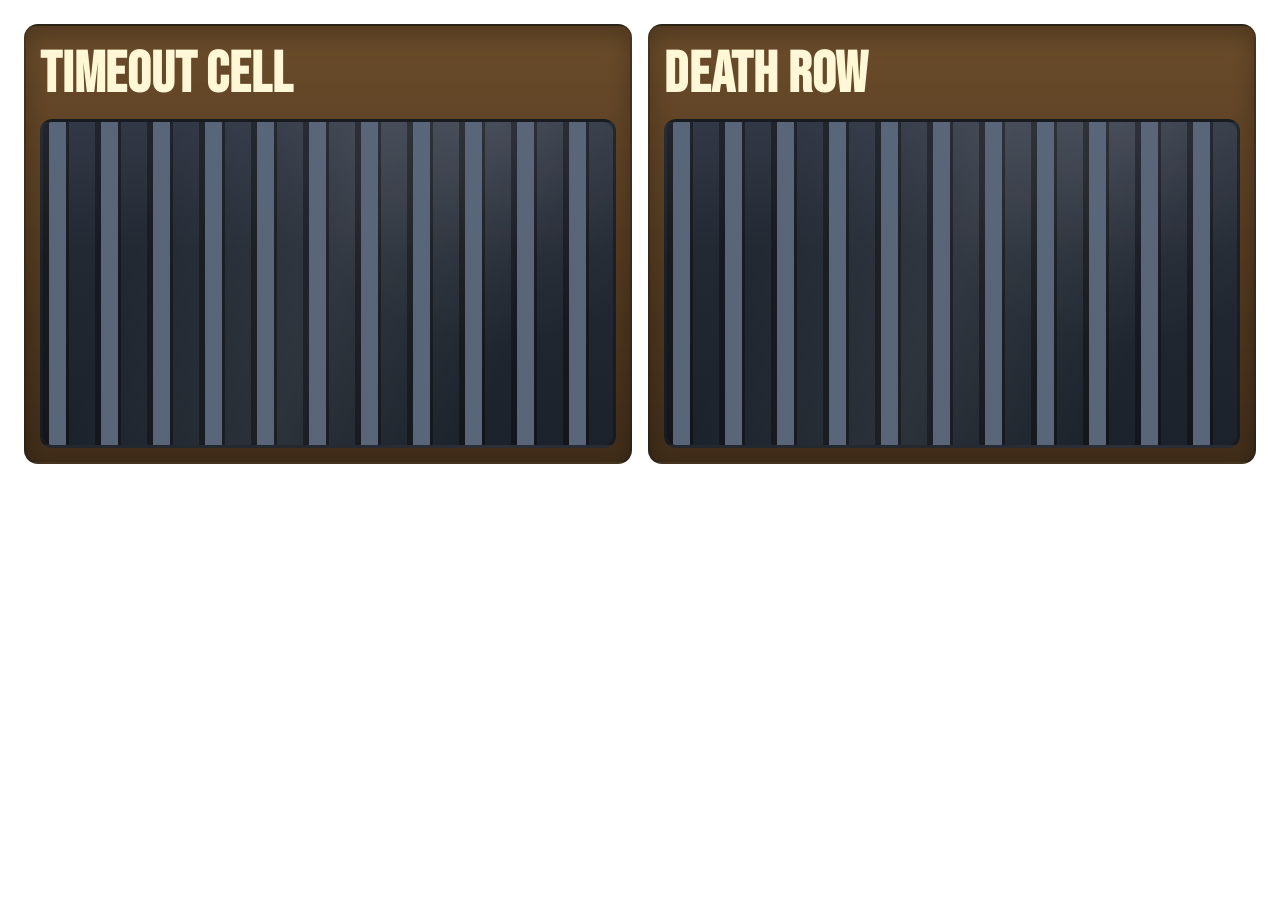
==== index.html @ f6bbfbc4 "Static version" ====
<!doctype html>
<html lang="en">
  <head>
    <meta charset="UTF-8" />
    <meta name="viewport" content="width=device-width, initial-scale=1.0" />
    <title>Twitch Jail Overlay</title>
    <link rel="preconnect" href="https://fonts.googleapis.com" />
    <link rel="preconnect" href="https://fonts.gstatic.com" crossorigin />
    <link href="https://fonts.googleapis.com/css2?family=Bebas+Neue&family=Chivo:wght@400;700&display=swap" rel="stylesheet" />
    <style>
:root {
  --wall-a: #8d6a3f;
  --wall-b: #5c3f22;
  --bar-dark: #1f2937;
  --bar-light: #4b5563;
  --door: #2f3541;
  --ink: #fff7d6;
  --badge: #f59e0b;
}

* {
  box-sizing: border-box;
}

html,
body {
  margin: 0;
  width: 100%;
  min-height: 100%;
  font-family: "Chivo", sans-serif;
  color: var(--ink);
  background: transparent;
  overflow: hidden;
}

.screen {
  min-height: 100vh;
  padding: 24px;
  display: grid;
  grid-template-rows: 440px;
  grid-template-columns: 1fr 1fr;
  gap: 16px;
}

.headline {
  grid-column: 1 / -1;
  display: flex;
  justify-content: space-between;
  align-items: baseline;
  border-bottom: 2px dashed rgb(255 245 200 / 35%);
  padding-bottom: 8px;
  animation: fadein 650ms ease;
}

.headline h1 {
  margin: 0;
  font-family: "Bebas Neue", sans-serif;
  letter-spacing: 1px;
  font-size: clamp(2rem, 5vw, 3.5rem);
  color: #fff1b0;
  text-shadow: 0 3px 0 rgb(0 0 0 / 28%);
  animation: titleflicker 7s ease-in-out infinite;
}

.headline p {
  margin: 0;
  font-size: 1rem;
  text-transform: uppercase;
  color: #fff4c8;
}

.cells,
.death-row {
  border-radius: 14px;
  border: 2px solid rgb(20 20 20 / 42%);
  background:
    linear-gradient(rgb(0 0 0 / 12%), rgb(0 0 0 / 32%)),
    linear-gradient(180deg, #7a5730, #5f4225);
  box-shadow: inset 0 10px 22px rgb(0 0 0 / 26%);
  padding: 14px;
  display: grid;
  grid-template-rows: auto 1fr;
}

.cells {
  animation: cellglow 5s ease-in-out infinite;
}

.death-row {
  animation: deathglow 4s ease-in-out infinite;
}

.cells h2,
.death-row h2 {
  margin: 0 0 10px;
  font-family: "Bebas Neue", sans-serif;
  font-size: 3.6rem;
  letter-spacing: 0.8px;
}

.bars {
  position: relative;
  border-radius: 12px;
  border: 3px solid rgb(20 20 20 / 44%);
  background:
    radial-gradient(circle at 80% 0%, rgb(255 255 255 / 8%), transparent 40%),
    linear-gradient(180deg, #323845, #232933 40%, #1c222b);
  padding: 10px;
  display: block;
  min-height: 0;
  height: 100%;
  overflow: hidden;
}

.bars::before {
  content: "";
  position: absolute;
  inset: 0;
  pointer-events: none;
  z-index: 1;
  background: linear-gradient(
    110deg,
    transparent 20%,
    rgb(255 255 255 / 7%) 50%,
    transparent 80%
  );
  animation: barshimmer 7s linear infinite;
}

.bars::after {
  content: "";
  position: absolute;
  inset: 0;
  pointer-events: none;
  z-index: 6;
  background:
    repeating-linear-gradient(
      90deg,
      rgb(0 0 0 / 35%) 0 6px,
      rgb(90 102 121 / 98%) 6px 23px,
      rgb(0 0 0 / 36%) 23px 26px,
      transparent 26px 52px
    );
}

.prisoner-card {
  position: absolute;
  top: 10px;
  left: 10px;
  z-index: 2;
  height: calc(100% - 20px);
  aspect-ratio: 1 / 1;
  border-radius: 14px;
  border: 2px solid rgb(255 255 255 / 18%);
  background: rgb(9 11 15 / 62%);
  overflow: hidden;
  will-change: transform;
  animation: slidein 420ms cubic-bezier(0.34, 1.56, 0.64, 1);
}

.prisoner-card img {
  width: 100%;
  height: 100%;
  border-radius: 0;
  object-fit: cover;
  border: 0;
}

.prisoner-id {
  position: absolute;
  left: 6px;
  right: 6px;
  bottom: 8px;
  z-index: 3;
  border-radius: 8px;
  padding: 5px 8px;
  text-align: center;
  background: rgb(15 23 42 / 92%);
  border: 1px solid rgb(255 255 255 / 34%);
  color: #f8fafc;
  font-size: clamp(1.45rem, 2.1vw, 2.05rem);
  font-weight: 800;
  line-height: 1;
  letter-spacing: 0.02em;
  text-shadow: 0 1px 1px rgb(0 0 0 / 72%);
}

.status-chip {
  position: absolute;
  top: 6px;
  left: 6px;
  z-index: 3;
  border-radius: 999px;
  padding: 2px 6px;
  font-size: 0.66rem;
  font-weight: 700;
  background: rgb(14 116 144 / 88%);
  color: #ecfeff;
  border: 1px solid rgb(255 255 255 / 26%);
  animation: chippulse 1.8s ease-in-out infinite;
}

.empty-note {
  position: relative;
  z-index: 2;
  display: inline-block;
  margin: 14px;
  color: rgb(255 245 220 / 82%);
  font-size: 0.92rem;
  padding: 4px 2px;
}

.execution-stage {
  position: fixed;
  inset: 0;
  pointer-events: none;
  z-index: 40;
}

.execution-banner {
  position: absolute;
  inset: auto 20px 20px 20px;
  max-width: 420px;
  padding: 14px;
  font-size: clamp(0.78rem, 0.95vw, 0.92rem);
  border-radius: 12px;
  border: 2px solid rgb(245 158 11 / 68%);
  background: rgb(66 32 6 / 90%);
  color: #fff7d6;
  z-index: 42;
  animation: bannerlifecycle 4.8s ease forwards;
}

.actor {
  color: #fde68a;
}

.catapult-scene,
.plank-scene {
  position: absolute;
  left: 50%;
  bottom: 7%;
  transform: translateX(-50%);
  width: min(92vw, 860px);
  height: min(47vh, 320px);
  border-radius: 14px;
  overflow: hidden;
  border: 2px solid rgb(255 255 255 / 28%);
  background: linear-gradient(180deg, rgb(19 31 51 / 92%), rgb(15 23 42 / 88%));
  z-index: 41;
  animation: scenelifecycle 4.8s ease forwards;
}

.catapult-scene::before,
.plank-scene::before {
  content: "";
  position: absolute;
  inset: 0;
  background: white;
  z-index: 50;
  pointer-events: none;
  animation: sceneflash 0.5s ease-out forwards;
}

.execution-sky {
  position: absolute;
  inset: 0;
  background:
    radial-gradient(circle at 20% 16%, rgb(255 255 255 / 22%), transparent 35%),
    linear-gradient(180deg, rgb(56 96 157 / 40%), transparent 50%);
}

.catapult-ground {
  position: absolute;
  bottom: 0;
  width: 100%;
  height: 27%;
  background:
    repeating-linear-gradient(
      -8deg,
      rgb(0 0 0 / 12%) 0 14px,
      transparent 14px 28px
    ),
    linear-gradient(180deg, #566279, #414d61);
}

.catapult-rig {
  position: absolute;
  left: 10%;
  bottom: 18%;
  width: clamp(160px, 30%, 250px);
  height: clamp(110px, 36%, 160px);
}

.catapult-wheel {
  position: absolute;
  bottom: 2%;
  width: 38px;
  height: 38px;
  border-radius: 50%;
  border: 5px solid #312f38;
  background: radial-gradient(circle at 35% 35%, #facc15, #ca8a04);
}

.catapult-wheel-left {
  left: 10%;
}

.catapult-wheel-right {
  left: 54%;
}

.catapult-frame {
  position: absolute;
  left: 8%;
  right: 12%;
  bottom: 18%;
  height: 20px;
  border-radius: 8px;
  background: linear-gradient(180deg, #c08433, #92400e);
  border: 2px solid rgb(38 20 6 / 42%);
}

.catapult-arm {
  position: absolute;
  left: 47%;
  bottom: 26%;
  width: 14px;
  height: 82px;
  border-radius: 10px;
  background: linear-gradient(180deg, #fbbf24, #a16207);
  transform-origin: 50% 100%;
  animation: armthrow 0.75s cubic-bezier(0.17, 0.67, 0.12, 1.08) 0.28s both;
}

.catapult-bucket {
  position: absolute;
  bottom: 100%;
  left: 50%;
  transform: translateX(-50%);
  width: 28px;
  height: 14px;
  border-radius: 6px;
  background: #334155;
}

.execution-prisoner {
  position: absolute;
  width: clamp(72px, 10vw, 96px);
  height: clamp(72px, 10vw, 96px);
}

.execution-prisoner-face {
  position: absolute;
  inset: 0;
  border-radius: 14px;
  border: 2px solid rgb(255 255 255 / 18%);
  background: rgb(9 11 15 / 62%);
  overflow: hidden;
}

.execution-prisoner .prisoner-avatar {
  width: 100%;
  height: 100%;
  object-fit: cover;
}

.execution-prisoner .prisoner-id {
  position: absolute;
  top: calc(100% + 5px);
  left: 50%;
  right: auto;
  bottom: auto;
  transform: translateX(-50%);
  white-space: nowrap;
  width: max-content;
  font-size: clamp(0.95rem, 1.4vw, 1.1rem);
  padding: 3px 9px;
}

.catapult-victim {
  left: 10%;
  bottom: 31%;
  will-change: transform, opacity;
  backface-visibility: hidden;
  animation: catapult-flight 1.5s linear 0.28s forwards;
}

.plank-water {
  position: absolute;
  bottom: 0;
  width: 100%;
  height: 24%;
  background:
    repeating-linear-gradient(
      -14deg,
      rgb(255 255 255 / 14%) 0 8px,
      transparent 8px 18px
    ),
    linear-gradient(180deg, #22d3ee, #0369a1);
  background-size: 36px 36px, 100% 100%;
  animation: waterflow 2.4s linear infinite;
}

.plank-dock {
  position: absolute;
  left: 0;
  bottom: 24%;
  width: 32%;
  height: 30%;
  background: linear-gradient(180deg, #6b3f1f, #4a2a16);
  border-right: 4px solid rgb(32 18 8 / 52%);
}

.plank {
  position: absolute;
  left: 26%;
  bottom: 38%;
  width: 34%;
  height: 18px;
  border-radius: 8px;
  background: linear-gradient(180deg, #6b3f1f, #4a2a16);
  border: 1px solid rgb(32 18 8 / 52%);
  box-shadow: 0 4px 0 rgb(44 25 10 / 58%);
}

.plank-victim {
  left: 30.5%;
  bottom: 44%;
  will-change: transform, opacity;
  animation: plank-walk-fall 2.85s linear 0.28s forwards;
}

.splash {
  position: absolute;
  bottom: 11%;
  right: 30%;
  width: 72px;
  height: 72px;
  border-radius: 50%;
  opacity: 0;
  animation: splash-core 0.95s ease-out 3.06s forwards;
}

.splash::before,
.splash::after {
  content: "";
  position: absolute;
  inset: 0;
  border-radius: 50%;
  opacity: 0;
}

.splash::before {
  border: 4px solid rgb(186 230 253 / 82%);
  animation: splash-ring-outer 1.05s ease-out 3.06s forwards;
}

.splash::after {
  border: 3px solid rgb(224 242 254 / 88%);
  inset: 14px;
  animation: splash-ring-inner 0.9s ease-out 3.12s forwards;
}

.methods {
  grid-column: 1 / -1;
  text-transform: uppercase;
  letter-spacing: 0.7px;
  font-size: 0.85rem;
  color: rgb(255 245 220 / 82%);
}

@media (max-width: 800px) {
  .screen {
    padding: 12px;
    gap: 10px;
  }
}

/* ── keyframes ────────────────────────────────────────────────────────── */

@keyframes slidein {
  from {
    opacity: 0;
    transform: translateY(-16px) scale(0.85);
  }
  to {
    opacity: 1;
    transform: translateY(0) scale(1);
  }
}

@keyframes fadein {
  from {
    opacity: 0;
    transform: translateY(-8px);
  }
  to {
    opacity: 1;
    transform: translateY(0);
  }
}

@keyframes fadeout {
  0% { opacity: 0; }
  8% { opacity: 1; }
  90% { opacity: 1; }
  100% { opacity: 0; }
}

/* occasional torch-flicker on the title */
@keyframes titleflicker {
  0%, 89%, 100% {
    text-shadow: 0 3px 0 rgb(0 0 0 / 28%);
    opacity: 1;
  }
  91% {
    text-shadow: 0 3px 0 rgb(0 0 0 / 28%), 0 0 26px rgb(255 220 60 / 74%);
    opacity: 0.84;
  }
  92.5% {
    text-shadow: 0 3px 0 rgb(0 0 0 / 28%), 0 0 10px rgb(255 220 60 / 36%);
    opacity: 1;
  }
  94.5% {
    text-shadow: 0 3px 0 rgb(0 0 0 / 28%), 0 0 32px rgb(255 220 60 / 82%);
    opacity: 0.80;
  }
  96% {
    text-shadow: 0 3px 0 rgb(0 0 0 / 28%), 0 0 16px rgb(255 220 60 / 48%);
    opacity: 0.96;
  }
}

/* slow light sweep across each cell interior */
@keyframes barshimmer {
  0% { transform: translateX(-100%); opacity: 0; }
  12% { opacity: 1; }
  88% { opacity: 1; }
  100% { transform: translateX(100%); opacity: 0; }
}

/* countdown chip heartbeat */
@keyframes chippulse {
  0%, 100% { opacity: 1; box-shadow: 0 0 0 0 rgb(14 116 144 / 0%); }
  50% { opacity: 0.76; box-shadow: 0 0 6px 2px rgb(14 116 144 / 42%); }
}

/* blue ambient glow for timeout cells */
@keyframes cellglow {
  0%, 100% { box-shadow: inset 0 10px 22px rgb(0 0 0 / 26%), 0 0 6px 0 rgb(37 99 235 / 0%); }
  50% { box-shadow: inset 0 10px 22px rgb(0 0 0 / 26%), 0 0 16px 3px rgb(37 99 235 / 20%); }
}

/* ominous red pulse for death row */
@keyframes deathglow {
  0%, 100% { box-shadow: inset 0 10px 22px rgb(0 0 0 / 26%), 0 0 6px 0 rgb(220 38 38 / 0%); }
  50% { box-shadow: inset 0 10px 22px rgb(0 0 0 / 26%), 0 0 20px 4px rgb(220 38 38 / 30%); }
}

/* execution scene: slide up from below + fade out at end */
@keyframes scenelifecycle {
  0% { opacity: 0; transform: translateX(-50%) translateY(16px) scale(0.96); }
  7% { opacity: 1; transform: translateX(-50%) translateY(-4px) scale(1.01); }
  11% { transform: translateX(-50%) translateY(0) scale(1); }
  88% { opacity: 1; transform: translateX(-50%) scale(1); }
  100% { opacity: 0; transform: translateX(-50%) scale(1); }
}

/* white flash when scene enters */
@keyframes sceneflash {
  from { opacity: 0.55; }
  to { opacity: 0; }
}

/* execution banner: slide up + fade out */
@keyframes bannerlifecycle {
  0% { opacity: 0; transform: translateY(20px); }
  10% { opacity: 1; transform: translateY(0); }
  88% { opacity: 1; transform: translateY(0); }
  100% { opacity: 0; transform: translateY(6px); }
}

/* animated water ripple stripes */
@keyframes waterflow {
  from { background-position: 0 0, 0 0; }
  to { background-position: 36px 36px, 0 0; }
}

@keyframes launch {
  0% { transform: translate(0, 0) rotate(0); opacity: 1; }
  60% { transform: translate(280px, -170px) rotate(-18deg); opacity: 1; }
  100% { transform: translate(420px, -230px) rotate(-24deg); opacity: 0; }
}

/* arm starts tilted left (loaded), snaps clockwise to throw right */
@keyframes armthrow {
  0% { transform: rotate(-52deg); }
  38% { transform: rotate(74deg); }
  62% { transform: rotate(58deg); }
  100% { transform: rotate(50deg); }
}

/* full tumbling spin during catapult flight */
@keyframes catapult-flight {
  0% {
    transform: translate3d(0, 0, 0) rotate(0deg);
    opacity: 1;
  }
  18% {
    transform: translate3d(100px, -82px, 0) rotate(-72deg);
    opacity: 1;
  }
  40% {
    transform: translate3d(245px, -138px, 0) rotate(-162deg);
    opacity: 1;
  }
  62% {
    transform: translate3d(395px, -122px, 0) rotate(-238deg);
    opacity: 1;
  }
  82% {
    transform: translate3d(535px, -50px, 0) rotate(-304deg);
    opacity: 1;
  }
  100% {
    transform: translate3d(622px, 10px, 0) rotate(-352deg);
    opacity: 0;
  }
}

/* plank walk with nervous sway, then plunge */
@keyframes plank-walk-fall {
  0% {
    transform: translate3d(0, 0, 0) rotate(0deg);
    opacity: 1;
  }
  18% {
    transform: translate3d(56px, -2px, 0) rotate(-1.5deg);
    opacity: 1;
  }
  36% {
    transform: translate3d(112px, 0, 0) rotate(1deg);
    opacity: 1;
  }
  54% {
    transform: translate3d(168px, -2px, 0) rotate(-1.5deg);
    opacity: 1;
  }
  72% {
    transform: translate3d(212px, 0, 0) rotate(0deg);
    opacity: 1;
  }
  80% {
    transform: translate3d(226px, 12px, 0) rotate(22deg);
    opacity: 1;
  }
  92% {
    transform: translate3d(242px, 108px, 0) rotate(70deg);
    opacity: 1;
  }
  100% {
    transform: translate3d(252px, 194px, 0) rotate(92deg);
    opacity: 0;
  }
}

@keyframes splash-core {
  0% {
    opacity: 0;
    transform: scale(0.45);
    background: radial-gradient(circle at center, rgb(255 255 255 / 0%), rgb(34 211 238 / 0%));
  }
  25% {
    opacity: 1;
    transform: scale(0.88);
    background: radial-gradient(circle at center, rgb(255 255 255 / 90%), rgb(34 211 238 / 0%));
  }
  100% {
    opacity: 0;
    transform: scale(1.2);
    background: radial-gradient(circle at center, rgb(255 255 255 / 0%), rgb(34 211 238 / 0%));
  }
}

@keyframes splash-ring-outer {
  0% { opacity: 0; transform: scale(0.2); }
  20% { opacity: 1; }
  100% { opacity: 0; transform: scale(1.35); }
}

@keyframes splash-ring-inner {
  0% { opacity: 0; transform: scale(0.25); }
  25% { opacity: 1; }
  100% { opacity: 0; transform: scale(1.45); }
}
    </style>
  </head>
  <body>
    <main class="screen">
      <section class="cells" aria-label="Timed out users">
        <h2>Timeout Cell</h2>
        <div id="timeoutList" class="bars"></div>
      </section>

      <section class="death-row" aria-label="Banned users">
        <h2>Death Row</h2>
        <div id="deathRowList" class="bars"></div>
      </section>

      <div id="executionStage" class="execution-stage" aria-live="polite"></div>
    </main>

    <script type="module">
const channel = window.location.pathname.replace(/^\//, "").toLowerCase();
const timeoutList = document.getElementById("timeoutList");
const deathRowList = document.getElementById("deathRowList");
const executionStage = document.getElementById("executionStage");

const timeouts = new Map();
const deathRow = new Map();
const timeoutCards = new Map();
const deathRowCards = new Map();
const timeoutWalkers = new Map();
const deathRowWalkers = new Map();

const LANE_PADDING = 10;
const CARD_GAP = 10;

let lastMotionTick = performance.now();

function render() {
  const now = Date.now() / 1000;
  scrubLegacyPlaceholders(timeoutList);
  scrubLegacyPlaceholders(deathRowList);
  syncTimeoutCards(now);
  syncDeathRowCards();
}

function scrubLegacyPlaceholders(container) {
  const notes = container.querySelectorAll(".empty-note");
  for (const note of notes) {
    note.remove();
  }

  for (const node of Array.from(container.childNodes)) {
    if (node.nodeType === Node.TEXT_NODE && node.textContent && node.textContent.trim()) {
      node.remove();
    }
  }
}

function syncTimeoutCards(now) {
  const activeUsers = new Set();
  const expired = [];

  for (const [username, entry] of timeouts) {
    const remaining = Math.max(0, Math.ceil(entry.until - now));
    if (remaining <= 0) {
      expired.push(username);
      continue;
    }

    activeUsers.add(username);
    let card = timeoutCards.get(username);
    if (!card) {
      card = createCard(entry);
      timeoutCards.set(username, card);
      timeoutList.appendChild(card);
      ensureWalker(timeoutList, timeoutCards, timeoutWalkers, username, card);
    }
    updateCard(card, entry, `T ${remaining}s`);
  }

  for (const username of expired) {
    timeouts.delete(username);
    removeCard(timeoutCards, timeoutList, timeoutWalkers, username);
  }

  for (const username of Array.from(timeoutCards.keys())) {
    if (!activeUsers.has(username)) {
      removeCard(timeoutCards, timeoutList, timeoutWalkers, username);
    }
  }
}

function syncDeathRowCards() {
  const activeUsers = new Set();

  for (const [username, entry] of deathRow) {
    activeUsers.add(username);
    let card = deathRowCards.get(username);
    if (!card) {
      card = createCard(entry);
      deathRowCards.set(username, card);
      deathRowList.appendChild(card);
      ensureWalker(deathRowList, deathRowCards, deathRowWalkers, username, card);
    }
    updateCard(card, entry, "");
  }

  for (const username of Array.from(deathRowCards.keys())) {
    if (!activeUsers.has(username)) {
      removeCard(deathRowCards, deathRowList, deathRowWalkers, username);
    }
  }
}

function removeCard(cardMap, container, walkerMap, username) {
  const card = cardMap.get(username);
  if (card) {
    card.remove();
    cardMap.delete(username);
  }
  walkerMap.delete(username);
  const note = container.querySelector(".empty-note");
  if (note) {
    note.remove();
  }
}

function ensureWalker(container, cardMap, walkerMap, username, card) {
  if (walkerMap.has(username)) {
    return;
  }

  const cardSize = card.offsetWidth || 80;
  walkerMap.set(username, {
    x: findSpawnX(container, cardMap, walkerMap, username, cardSize),
    dir: Math.random() < 0.5 ? -1 : 1,
    speed: 28 + Math.random() * 32,
    nextFlipAt: performance.now() + 900 + Math.random() * 2200,
    phase: Math.random() * Math.PI * 2,
  });
}

function findSpawnX(container, cardMap, walkerMap, username, cardSize) {
  const laneWidth = Math.max(0, container.clientWidth - LANE_PADDING * 2);
  const maxX = Math.max(0, laneWidth - cardSize);
  if (maxX === 0) {
    return 0;
  }

  const occupied = [];
  for (const [other, state] of walkerMap) {
    if (other === username || !cardMap.has(other)) {
      continue;
    }
    occupied.push([state.x, state.x + cardSize]);
  }
  occupied.sort((a, b) => a[0] - b[0]);

  let cursor = 0;
  for (const [start, end] of occupied) {
    if (cursor + cardSize + CARD_GAP <= start) {
      return cursor;
    }
    cursor = Math.max(cursor, end + CARD_GAP);
    if (cursor > maxX) {
      return Math.random() * maxX;
    }
  }

  return Math.min(cursor, maxX);
}

function tickMotion() {
  const now = performance.now();
  const dt = Math.min((now - lastMotionTick) / 1000, 0.05);
  lastMotionTick = now;

  updateLaneMotion(timeoutList, timeoutCards, timeoutWalkers, now, dt);
  updateLaneMotion(deathRowList, deathRowCards, deathRowWalkers, now, dt);

  requestAnimationFrame(tickMotion);
}

function updateLaneMotion(container, cardMap, walkerMap, now, dt) {
  if (cardMap.size === 0) {
    return;
  }

  const cardSize = Math.max(40, container.clientHeight - LANE_PADDING * 2);
  const laneWidth = Math.max(0, container.clientWidth - LANE_PADDING * 2);
  const maxX = Math.max(0, laneWidth - cardSize);

  const walkers = [];
  for (const [username, card] of cardMap) {
    const walker = walkerMap.get(username);
    if (!walker) {
      continue;
    }

    if (now >= walker.nextFlipAt) {
      walker.dir *= -1;
      walker.nextFlipAt = now + 900 + Math.random() * 2200;
    }

    walker.x += walker.dir * walker.speed * dt;

    if (walker.x <= 0) {
      walker.x = 0;
      walker.dir = 1;
      walker.nextFlipAt = now + 900 + Math.random() * 2200;
    }
    if (walker.x >= maxX) {
      walker.x = maxX;
      walker.dir = -1;
      walker.nextFlipAt = now + 900 + Math.random() * 2200;
    }

    walkers.push({ username, card, walker });
  }

  walkers.sort((a, b) => a.walker.x - b.walker.x);
  for (let i = 0; i < walkers.length - 1; i += 1) {
    const current = walkers[i];
    const next = walkers[i + 1];
    const overlap = current.walker.x + cardSize + CARD_GAP - next.walker.x;
    if (overlap > 0) {
      const push = overlap / 2;
      current.walker.x = Math.max(0, current.walker.x - push);
      next.walker.x = Math.min(maxX, next.walker.x + push);
      current.walker.dir = -1;
      next.walker.dir = 1;
      current.walker.nextFlipAt = now + 900 + Math.random() * 2200;
      next.walker.nextFlipAt = now + 900 + Math.random() * 2200;
    }
  }

  for (const { card, walker } of walkers) {
    const bobY = Math.sin(now / 500 + walker.phase) * 3;
    card.style.transform = `translateX(${walker.x}px) translateY(${bobY}px)`;
  }
}

function createCard(entry) {
  const card = document.createElement("article");
  card.className = "prisoner-card";

  const avatar = document.createElement("img");
  avatar.className = "prisoner-avatar";
  avatar.src = entry.avatar_url;
  avatar.alt = `${entry.username} avatar`;

  const id = document.createElement("div");
  id.className = "prisoner-id";
  id.textContent = `${entry.user_id}`;

  card.append(avatar, id);
  return card;
}

function updateCard(card, entry, statusLabel) {
  const avatar = card.querySelector(".prisoner-avatar");
  const id = card.querySelector(".prisoner-id");

  if (avatar && avatar.src !== entry.avatar_url) {
    avatar.src = entry.avatar_url;
  }

  if (id) {
    const nextId = `${entry.user_id}`;
    if (id.textContent !== nextId) {
      id.textContent = nextId;
    }
  }

  let status = card.querySelector(".status-chip");
  if (statusLabel) {
    if (!status) {
      status = document.createElement("div");
      status.className = "status-chip";
      card.appendChild(status);
    }
    if (status.textContent !== statusLabel) {
      status.textContent = statusLabel;
    }
  } else if (status) {
    status.remove();
  }
}

function createExecutionPrisoner(entry) {
  const wrapper = document.createElement("article");
  wrapper.className = "execution-prisoner";

  const face = document.createElement("div");
  face.className = "execution-prisoner-face";

  const avatar = document.createElement("img");
  avatar.className = "prisoner-avatar";
  avatar.src = entry.avatar_url;
  avatar.alt = `${entry.username} avatar`;

  const id = document.createElement("div");
  id.className = "prisoner-id";
  id.textContent = `${entry.user_id}`;

  face.append(avatar);
  wrapper.append(face, id);
  return wrapper;
}

function runExecution(method, entry, actor) {
  const scene = document.createElement("div");
  const banner = document.createElement("div");
  banner.className = "execution-banner";
  banner.innerHTML = `<span class="actor">${actor}</span> ordered ${entry.username} to ${method}`;

  if (method === "catapult") {
    scene.className = "catapult-scene";

    const sky = document.createElement("div");
    sky.className = "execution-sky";

    const ground = document.createElement("div");
    ground.className = "catapult-ground";

    const rig = document.createElement("div");
    rig.className = "catapult-rig";
    rig.innerHTML = `
      <div class="catapult-wheel catapult-wheel-left"></div>
      <div class="catapult-wheel catapult-wheel-right"></div>
      <div class="catapult-frame"></div>
      <div class="catapult-arm">
        <div class="catapult-bucket"></div>
      </div>
    `;

    const victim = createExecutionPrisoner(entry);
    victim.classList.add("catapult-victim");

    scene.append(sky, ground, rig, victim);
  } else if (method === "plank") {
    scene.className = "plank-scene";

    const sky = document.createElement("div");
    sky.className = "execution-sky";

    const water = document.createElement("div");
    water.className = "plank-water";

    const dock = document.createElement("div");
    dock.className = "plank-dock";

    const plank = document.createElement("div");
    plank.className = "plank";

    const victim = createExecutionPrisoner(entry);
    victim.classList.add("plank-victim");

    const splash = document.createElement("div");
    splash.className = "splash";

    scene.append(sky, water, dock, plank, victim, splash);
  } else {
    return;
  }

  executionStage.append(scene, banner);
  window.setTimeout(() => {
    scene.remove();
    banner.remove();
  }, 5600);
}

function onMessage(event) {
  const payload = JSON.parse(event.data);

  switch (payload.type) {
    case "snapshot": {
      timeouts.clear();
      deathRow.clear();
      for (const entry of payload.timeouts) {
        timeouts.set(entry.username, entry);
      }
      for (const entry of payload.death_row) {
        deathRow.set(entry.username, entry);
      }
      render();
      break;
    }
    case "timeout_add": {
      timeouts.set(payload.entry.username, payload.entry);
      render();
      break;
    }
    case "timeout_remove": {
      timeouts.delete(payload.username);
      render();
      break;
    }
    case "ban_add": {
      const { username } = payload.entry;
      timeouts.delete(username);
      removeCard(timeoutCards, timeoutList, timeoutWalkers, username);
      deathRow.set(username, payload.entry);
      render();
      break;
    }
    case "ban_remove": {
      deathRow.delete(payload.username);
      render();
      break;
    }
    case "execute": {
      deathRow.delete(payload.entry.username);
      render();
      runExecution(payload.method, payload.entry, payload.actor);
      break;
    }
    default:
      break;
  }
}

function connect() {
  const protocol = window.location.protocol === "https:" ? "wss" : "ws";
  const socket = new WebSocket(`${protocol}://${window.location.host}/ws/${channel}`);

  socket.addEventListener("message", onMessage);
  socket.addEventListener("close", () => {
    window.setTimeout(connect, 2000);
  });
  socket.addEventListener("open", () => {});
}

window.setInterval(render, 1000);
render();
connect();
requestAnimationFrame(tickMotion);
    </script>
  </body>
</html>
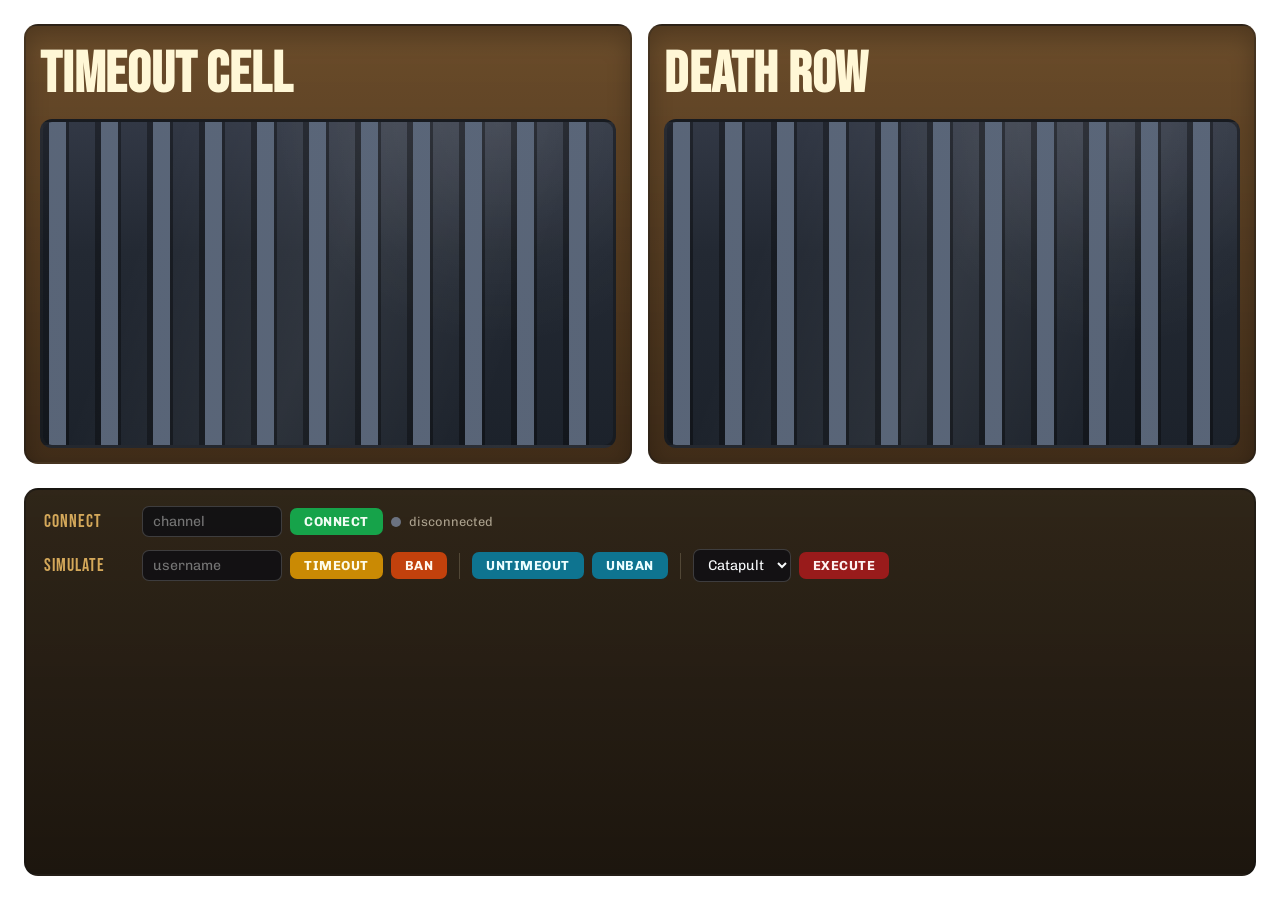
==== commit 0ae41cd5: "Static things" ====
--- a/index.html
+++ b/index.html
@@ -30,14 +30,14 @@
   font-family: "Chivo", sans-serif;
   color: var(--ink);
   background: transparent;
-  overflow: hidden;
+  overflow: auto;
 }
 
 .screen {
   min-height: 100vh;
   padding: 24px;
   display: grid;
-  grid-template-rows: 440px;
+  grid-template-rows: 440px auto;
   grid-template-columns: 1fr 1fr;
   gap: 16px;
 }
@@ -87,6 +87,7 @@
 }
 
 .death-row {
+  position: relative;
   animation: deathglow 4s ease-in-out infinite;
 }
 
@@ -211,19 +212,21 @@
 }
 
 .execution-stage {
-  position: fixed;
+  position: absolute;
   inset: 0;
   pointer-events: none;
   z-index: 40;
+  border-radius: 12px;
+  overflow: hidden;
 }
 
 .execution-banner {
   position: absolute;
-  inset: auto 20px 20px 20px;
-  max-width: 420px;
-  padding: 14px;
+  inset: auto 12px 12px 12px;
+  max-width: none;
+  padding: 12px 14px;
   font-size: clamp(0.78rem, 0.95vw, 0.92rem);
-  border-radius: 12px;
+  border-radius: 10px;
   border: 2px solid rgb(245 158 11 / 68%);
   background: rgb(66 32 6 / 90%);
   color: #fff7d6;
@@ -238,12 +241,8 @@
 .catapult-scene,
 .plank-scene {
   position: absolute;
-  left: 50%;
-  bottom: 7%;
-  transform: translateX(-50%);
-  width: min(92vw, 860px);
-  height: min(47vh, 320px);
-  border-radius: 14px;
+  inset: 0;
+  border-radius: 12px;
   overflow: hidden;
   border: 2px solid rgb(255 255 255 / 28%);
   background: linear-gradient(180deg, rgb(19 31 51 / 92%), rgb(15 23 42 / 88%));
@@ -558,13 +557,13 @@
   50% { box-shadow: inset 0 10px 22px rgb(0 0 0 / 26%), 0 0 20px 4px rgb(220 38 38 / 30%); }
 }
 
-/* execution scene: slide up from below + fade out at end */
+/* execution scene: fade in + fade out */
 @keyframes scenelifecycle {
-  0% { opacity: 0; transform: translateX(-50%) translateY(16px) scale(0.96); }
-  7% { opacity: 1; transform: translateX(-50%) translateY(-4px) scale(1.01); }
-  11% { transform: translateX(-50%) translateY(0) scale(1); }
-  88% { opacity: 1; transform: translateX(-50%) scale(1); }
-  100% { opacity: 0; transform: translateX(-50%) scale(1); }
+  0% { opacity: 0; transform: scale(0.97); }
+  7% { opacity: 1; transform: scale(1.01); }
+  11% { transform: scale(1); }
+  88% { opacity: 1; }
+  100% { opacity: 0; }
 }
 
 /* white flash when scene enters */
@@ -693,6 +692,116 @@
   0% { opacity: 0; transform: scale(0.25); }
   25% { opacity: 1; }
   100% { opacity: 0; transform: scale(1.45); }
+}
+
+/* ── controls ─────────────────────────────────────────────────────────── */
+
+.controls {
+  grid-column: 1 / -1;
+  margin-top: 8px;
+  padding: 16px 18px;
+  border-radius: 14px;
+  border: 2px solid rgb(20 20 20 / 42%);
+  background:
+    linear-gradient(rgb(0 0 0 / 18%), rgb(0 0 0 / 32%)),
+    linear-gradient(180deg, #3a2e1e, #2a2015);
+  display: flex;
+  flex-direction: column;
+  gap: 12px;
+}
+
+.control-row {
+  display: flex;
+  flex-wrap: wrap;
+  align-items: center;
+  gap: 8px;
+}
+
+.control-label {
+  font-family: "Bebas Neue", sans-serif;
+  font-size: 1.1rem;
+  letter-spacing: 1px;
+  color: #d4a85a;
+  min-width: 90px;
+}
+
+.control-sep {
+  width: 1px;
+  height: 26px;
+  background: rgb(255 245 200 / 18%);
+  margin: 0 4px;
+}
+
+.ctrl-input {
+  background: rgb(10 12 18 / 72%);
+  border: 1px solid rgb(255 255 255 / 18%);
+  border-radius: 7px;
+  color: #f8fafc;
+  font-family: "Chivo", sans-serif;
+  font-size: 0.88rem;
+  padding: 6px 10px;
+  outline: none;
+  transition: border-color 0.15s;
+}
+
+.ctrl-input:focus {
+  border-color: rgb(245 158 11 / 60%);
+}
+
+.ctrl-input.wide { width: 220px; }
+.ctrl-input.mid  { width: 140px; }
+.ctrl-input.slim { width: 110px; }
+
+.ctrl-select {
+  background: rgb(10 12 18 / 72%);
+  border: 1px solid rgb(255 255 255 / 18%);
+  border-radius: 7px;
+  color: #f8fafc;
+  font-family: "Chivo", sans-serif;
+  font-size: 0.88rem;
+  padding: 6px 10px;
+  outline: none;
+  cursor: pointer;
+}
+
+.ctrl-btn {
+  border: none;
+  border-radius: 7px;
+  font-family: "Chivo", sans-serif;
+  font-size: 0.82rem;
+  font-weight: 700;
+  padding: 6px 14px;
+  cursor: pointer;
+  letter-spacing: 0.04em;
+  text-transform: uppercase;
+  transition: opacity 0.12s, transform 0.1s;
+}
+
+.ctrl-btn:hover  { opacity: 0.85; }
+.ctrl-btn:active { transform: scale(0.97); }
+
+.btn-connect    { background: #16a34a; color: #f0fdf4; }
+.btn-disconnect { background: #6b7280; color: #f9fafb; }
+.btn-timeout    { background: #ca8a04; color: #fefce8; }
+.btn-ban        { background: #c2410c; color: #fff7ed; }
+.btn-execute    { background: #991b1b; color: #fef2f2; }
+.btn-release    { background: #0e7490; color: #ecfeff; }
+
+.status-dot {
+  width: 10px;
+  height: 10px;
+  border-radius: 50%;
+  background: #6b7280;
+  flex-shrink: 0;
+  transition: background 0.3s;
+}
+.status-dot.connected    { background: #22c55e; box-shadow: 0 0 6px #22c55e88; }
+.status-dot.disconnected { background: #6b7280; }
+.status-dot.error        { background: #ef4444; box-shadow: 0 0 6px #ef444488; }
+
+.status-text {
+  font-size: 0.8rem;
+  color: rgb(255 245 220 / 60%);
 }
     </style>
   </head>
@@ -706,16 +815,42 @@
       <section class="death-row" aria-label="Banned users">
         <h2>Death Row</h2>
         <div id="deathRowList" class="bars"></div>
+        <div id="executionStage" class="execution-stage" aria-live="polite"></div>
       </section>
 
-      <div id="executionStage" class="execution-stage" aria-live="polite"></div>
+      <section class="controls" aria-label="Dev controls">
+        <div class="control-row">
+          <span class="control-label">Connect</span>
+          <input id="channelInput" class="ctrl-input mid" type="text" placeholder="channel" spellcheck="false" />
+          <button id="connectBtn" class="ctrl-btn btn-connect">Connect</button>
+          <div id="statusDot" class="status-dot"></div>
+          <span id="statusText" class="status-text">disconnected</span>
+        </div>
+        <div class="control-row">
+          <span class="control-label">Simulate</span>
+          <input id="usernameInput" class="ctrl-input mid" type="text" placeholder="username" spellcheck="false" />
+          <button class="ctrl-btn btn-timeout" data-action="timeout">Timeout</button>
+          <button class="ctrl-btn btn-ban"     data-action="ban">Ban</button>
+          <div class="control-sep"></div>
+          <button class="ctrl-btn btn-release" data-action="untimeout">Untimeout</button>
+          <button class="ctrl-btn btn-release" data-action="unban">Unban</button>
+          <div class="control-sep"></div>
+          <select id="methodSelect" class="ctrl-select">
+            <option value="catapult">Catapult</option>
+            <option value="plank">Plank</option>
+          </select>
+          <button class="ctrl-btn btn-execute" data-action="execute">Execute</button>
+        </div>
+      </section>
     </main>
 
     <script type="module">
-const channel = window.location.pathname.replace(/^\//, "").toLowerCase();
 const timeoutList = document.getElementById("timeoutList");
 const deathRowList = document.getElementById("deathRowList");
 const executionStage = document.getElementById("executionStage");
+
+let currentChannel = "";
+let socket = null;
 
 const timeouts = new Map();
 const deathRow = new Map();
@@ -1065,70 +1200,290 @@
   }, 5600);
 }
 
-function onMessage(event) {
-  const payload = JSON.parse(event.data);
-
-  switch (payload.type) {
-    case "snapshot": {
-      timeouts.clear();
-      deathRow.clear();
-      for (const entry of payload.timeouts) {
-        timeouts.set(entry.username, entry);
+/* ── IRC ──────────────────────────────────────────────────────────────── */
+
+function parseIrcLine(line) {
+  const tags = {};
+  let rest = line;
+
+  if (rest.startsWith("@")) {
+    const spaceIdx = rest.indexOf(" ");
+    const tagsPart = rest.slice(1, spaceIdx);
+    rest = rest.slice(spaceIdx + 1);
+    for (const item of tagsPart.split(";")) {
+      const eq = item.indexOf("=");
+      if (eq !== -1) tags[item.slice(0, eq)] = item.slice(eq + 1);
+    }
+  }
+
+  if (rest.startsWith(":")) {
+    rest = rest.slice(rest.indexOf(" ") + 1);
+  }
+
+  let trailing = "";
+  const colonIdx = rest.indexOf(" :");
+  if (colonIdx !== -1) {
+    trailing = rest.slice(colonIdx + 2);
+    rest = rest.slice(0, colonIdx);
+  }
+
+  const parts = rest.split(" ");
+  if (!parts[0]) return null;
+
+  return { tags, command: parts[0], params: parts.slice(1), trailing };
+}
+
+function isModerator(tags) {
+  const badges = tags["badges"] || "";
+  return (
+    badges.includes("broadcaster/1") ||
+    badges.includes("moderator/1") ||
+    badges.includes("staff/1") ||
+    badges.includes("admin/1")
+  );
+}
+
+const avatarCache = new Map();
+
+function dicebearUrl(username) {
+  return `https://api.dicebear.com/9.x/identicon/png?seed=${encodeURIComponent(username)}`;
+}
+
+async function resolveAvatar(username) {
+  if (avatarCache.has(username)) return avatarCache.get(username);
+  try {
+    const res = await fetch(`https://api.ivr.fi/v2/twitch/user?login=${encodeURIComponent(username)}`);
+    if (res.ok) {
+      const data = await res.json();
+      const user = Array.isArray(data) ? data[0] : data;
+      const url = user?.profileImageURL ?? user?.profile_image_url ?? user?.logo ?? user?.avatar;
+      if (url) {
+        avatarCache.set(username, url);
+        return url;
       }
-      for (const entry of payload.death_row) {
-        deathRow.set(entry.username, entry);
+    }
+  } catch (err) {
+    console.warn("[avatar] ivr.fi failed for", username, err.message);
+  }
+  // Don't cache failures — allow retry for the next user with the same name
+  return dicebearUrl(username);
+}
+
+function handleClearchat(tags, trailing) {
+  const target = trailing.trim().toLowerCase();
+  if (!target) return;
+
+  const userId = tags["target-user-id"] || target;
+  const placeholder = dicebearUrl(target);
+  const duration = tags["ban-duration"];
+
+  if (duration && /^\d+$/.test(duration)) {
+    addTimeout(target, userId, placeholder, parseInt(duration, 10));
+  } else {
+    addBan(target, userId, placeholder);
+  }
+
+  resolveAvatar(target).then((url) => {
+    if (url === placeholder) return;
+    for (const map of [timeouts, deathRow]) {
+      const entry = map.get(target);
+      if (entry) {
+        entry.avatar_url = url;
+        for (const cardMap of [timeoutCards, deathRowCards]) {
+          const card = cardMap.get(target);
+          if (card) {
+            const img = card.querySelector("img");
+            if (img) img.src = url;
+          }
+        }
       }
-      render();
-      break;
-    }
-    case "timeout_add": {
-      timeouts.set(payload.entry.username, payload.entry);
-      render();
-      break;
-    }
-    case "timeout_remove": {
-      timeouts.delete(payload.username);
-      render();
-      break;
-    }
-    case "ban_add": {
-      const { username } = payload.entry;
-      timeouts.delete(username);
-      removeCard(timeoutCards, timeoutList, timeoutWalkers, username);
-      deathRow.set(username, payload.entry);
-      render();
-      break;
-    }
-    case "ban_remove": {
-      deathRow.delete(payload.username);
-      render();
-      break;
-    }
-    case "execute": {
-      deathRow.delete(payload.entry.username);
-      render();
-      runExecution(payload.method, payload.entry, payload.actor);
-      break;
-    }
-    default:
-      break;
-  }
-}
-
-function connect() {
-  const protocol = window.location.protocol === "https:" ? "wss" : "ws";
-  const socket = new WebSocket(`${protocol}://${window.location.host}/ws/${channel}`);
-
-  socket.addEventListener("message", onMessage);
+    }
+  });
+}
+
+function handlePrivmsg(tags, trailing) {
+  const message = trailing.trim();
+  if (!message.startsWith("!execute")) return;
+  if (!isModerator(tags)) return;
+
+  const parts = message.split(/\s+/);
+  if (parts.length !== 3) return;
+
+  const target = parts[1].replace(/^@/, "").toLowerCase();
+  const method = parts[2].toLowerCase();
+  if (method !== "catapult" && method !== "plank") return;
+
+  const actor = tags["display-name"] || tags["login"] || "mod";
+  executeEntry(target, method, actor);
+}
+
+/* ── state mutations ──────────────────────────────────────────────────── */
+
+function addTimeout(username, userId, avatar, durationSeconds) {
+  if (deathRow.has(username)) return;
+  const until = Date.now() / 1000 + Math.max(durationSeconds, 1);
+  timeouts.set(username, { username, user_id: userId, avatar_url: avatar, until });
+  render();
+}
+
+function addBan(username, userId, avatar) {
+  if (timeouts.has(username)) {
+    timeouts.delete(username);
+    removeCard(timeoutCards, timeoutList, timeoutWalkers, username);
+  }
+  deathRow.set(username, { username, user_id: userId, avatar_url: avatar, since: Date.now() / 1000 });
+  render();
+}
+
+function executeEntry(target, method, actor) {
+  let entry = deathRow.get(target);
+  if (!entry) return;
+  deathRow.delete(target);
+  render();
+  runExecution(method, entry, actor);
+}
+
+/* ── connection ───────────────────────────────────────────────────────── */
+
+function setStatus(state, label) {
+  const dot = document.getElementById("statusDot");
+  const text = document.getElementById("statusText");
+  dot.className = `status-dot ${state}`;
+  text.textContent = label ?? state;
+}
+
+function onIrcLine(line) {
+  if (line.startsWith("PING")) {
+    socket.send(line.replace("PING", "PONG"));
+    return;
+  }
+  const parsed = parseIrcLine(line);
+  if (!parsed) return;
+  if (parsed.command === "CLEARCHAT") handleClearchat(parsed.tags, parsed.trailing);
+  else if (parsed.command === "PRIVMSG") handlePrivmsg(parsed.tags, parsed.trailing);
+}
+
+function openSocket() {
+  if (socket) {
+    socket.onclose = null;
+    socket.close();
+    socket = null;
+  }
+
+  setStatus("disconnected", "connecting…");
+  socket = new WebSocket("wss://irc-ws.chat.twitch.tv:443");
+
+  socket.addEventListener("open", () => {
+    socket.send("CAP REQ :twitch.tv/tags twitch.tv/commands twitch.tv/membership");
+    socket.send("PASS SCHMOOPIIE");
+    socket.send(`NICK justinfan${Math.floor(10000 + Math.random() * 89999)}`);
+    socket.send(`JOIN #${currentChannel}`);
+    setStatus("connected", `#${currentChannel}`);
+  });
+
+  socket.addEventListener("message", (event) => {
+    for (const line of event.data.split("\r\n")) {
+      if (line) onIrcLine(line);
+    }
+  });
+
   socket.addEventListener("close", () => {
-    window.setTimeout(connect, 2000);
+    setStatus("disconnected", "reconnecting…");
+    window.setTimeout(openSocket, 3000);
   });
-  socket.addEventListener("open", () => {});
+
+  socket.addEventListener("error", () => setStatus("error", "connection error"));
+}
+
+function handleConnect() {
+  const chanVal = document.getElementById("channelInput").value.trim().toLowerCase();
+  if (!chanVal) {
+    setStatus("error", "enter a channel name");
+    return;
+  }
+  currentChannel = chanVal;
+
+  const btn = document.getElementById("connectBtn");
+  btn.textContent = "Disconnect";
+  btn.className = "ctrl-btn btn-disconnect";
+  btn.onclick = handleDisconnect;
+
+  openSocket();
+}
+
+function handleDisconnect() {
+  if (socket) {
+    socket.onclose = null;
+    socket.close();
+    socket = null;
+  }
+  timeouts.clear();
+  deathRow.clear();
+  render();
+  setStatus("disconnected", "disconnected");
+
+  const btn = document.getElementById("connectBtn");
+  btn.textContent = "Connect";
+  btn.className = "ctrl-btn btn-connect";
+  btn.onclick = handleConnect;
+}
+
+/* ── local simulation ─────────────────────────────────────────────────── */
+
+function simulate(action) {
+  const username = document.getElementById("usernameInput").value.trim().toLowerCase();
+  if (!username) return;
+
+  const avatar = dicebearUrl(username);
+  const userId = username;
+
+  if (action === "timeout") {
+    addTimeout(username, userId, avatar, 300);
+  } else if (action === "ban") {
+    addBan(username, userId, avatar);
+  } else if (action === "untimeout") {
+    timeouts.delete(username);
+    removeCard(timeoutCards, timeoutList, timeoutWalkers, username);
+    return;
+  } else if (action === "unban") {
+    deathRow.delete(username);
+    removeCard(deathRowCards, deathRowList, deathRowWalkers, username);
+    return;
+  } else if (action === "execute") {
+    if (!deathRow.has(username)) {
+      addBan(username, userId, avatar);
+    }
+    const method = document.getElementById("methodSelect").value;
+    executeEntry(username, method, "simulation");
+    return;
+  }
+
+  resolveAvatar(username).then((url) => {
+    if (url === avatar) return;
+    for (const map of [timeouts, deathRow]) {
+      const entry = map.get(username);
+      if (entry) entry.avatar_url = url;
+    }
+    for (const cardMap of [timeoutCards, deathRowCards]) {
+      const card = cardMap.get(username);
+      if (card) {
+        const img = card.querySelector("img");
+        if (img) img.src = url;
+      }
+    }
+  });
+}
+
+/* ── bootstrap ────────────────────────────────────────────────────────── */
+
+document.getElementById("connectBtn").onclick = handleConnect;
+
+for (const btn of document.querySelectorAll("[data-action]")) {
+  btn.addEventListener("click", () => simulate(btn.dataset.action));
 }
 
 window.setInterval(render, 1000);
 render();
-connect();
 requestAnimationFrame(tickMotion);
     </script>
   </body>
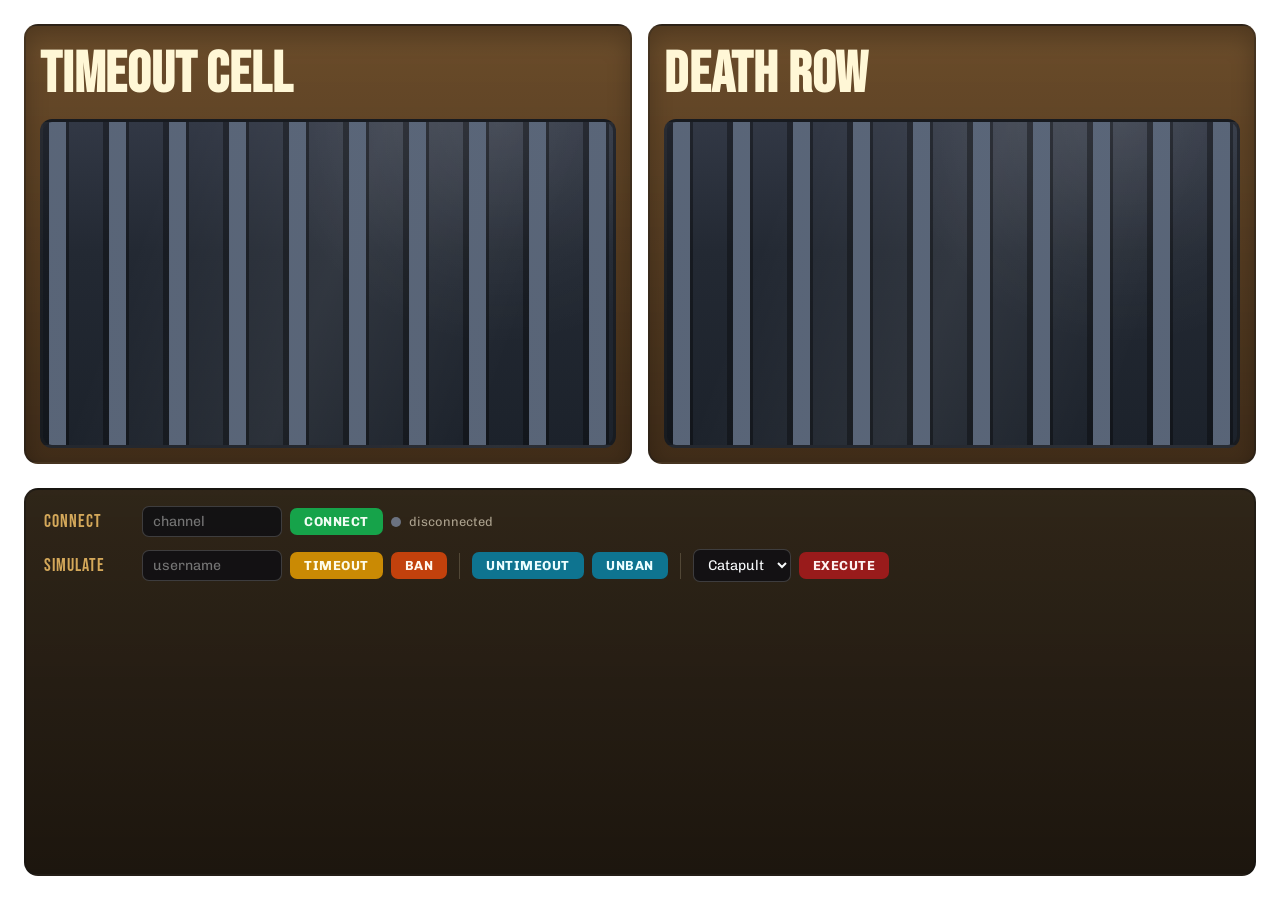
==== commit 88533973: "Some visual improvements" ====
--- a/index.html
+++ b/index.html
@@ -140,7 +140,7 @@
       rgb(0 0 0 / 35%) 0 6px,
       rgb(90 102 121 / 98%) 6px 23px,
       rgb(0 0 0 / 36%) 23px 26px,
-      transparent 26px 52px
+      transparent 26px 60px
     );
 }
 
@@ -1080,7 +1080,7 @@
 
   const id = document.createElement("div");
   id.className = "prisoner-id";
-  id.textContent = `${entry.user_id}`;
+  id.textContent = entry.username;
 
   card.append(avatar, id);
   return card;
@@ -1095,7 +1095,7 @@
   }
 
   if (id) {
-    const nextId = `${entry.user_id}`;
+    const nextId = entry.username;
     if (id.textContent !== nextId) {
       id.textContent = nextId;
     }
@@ -1130,7 +1130,7 @@
 
   const id = document.createElement("div");
   id.className = "prisoner-id";
-  id.textContent = `${entry.user_id}`;
+  id.textContent = entry.username;
 
   face.append(avatar);
   wrapper.append(face, id);
@@ -1269,36 +1269,19 @@
   return dicebearUrl(username);
 }
 
-function handleClearchat(tags, trailing) {
+async function handleClearchat(tags, trailing) {
   const target = trailing.trim().toLowerCase();
   if (!target) return;
 
   const userId = tags["target-user-id"] || target;
-  const placeholder = dicebearUrl(target);
   const duration = tags["ban-duration"];
+  const avatar = await resolveAvatar(target);
 
   if (duration && /^\d+$/.test(duration)) {
-    addTimeout(target, userId, placeholder, parseInt(duration, 10));
+    addTimeout(target, userId, avatar, parseInt(duration, 10));
   } else {
-    addBan(target, userId, placeholder);
-  }
-
-  resolveAvatar(target).then((url) => {
-    if (url === placeholder) return;
-    for (const map of [timeouts, deathRow]) {
-      const entry = map.get(target);
-      if (entry) {
-        entry.avatar_url = url;
-        for (const cardMap of [timeoutCards, deathRowCards]) {
-          const card = cardMap.get(target);
-          if (card) {
-            const img = card.querySelector("img");
-            if (img) img.src = url;
-          }
-        }
-      }
-    }
-  });
+    addBan(target, userId, avatar);
+  }
 }
 
 function handlePrivmsg(tags, trailing) {
@@ -1430,48 +1413,32 @@
 
 /* ── local simulation ─────────────────────────────────────────────────── */
 
-function simulate(action) {
+async function simulate(action) {
   const username = document.getElementById("usernameInput").value.trim().toLowerCase();
   if (!username) return;
 
-  const avatar = dicebearUrl(username);
-  const userId = username;
-
-  if (action === "timeout") {
-    addTimeout(username, userId, avatar, 300);
-  } else if (action === "ban") {
-    addBan(username, userId, avatar);
-  } else if (action === "untimeout") {
+  if (action === "untimeout") {
     timeouts.delete(username);
     removeCard(timeoutCards, timeoutList, timeoutWalkers, username);
     return;
-  } else if (action === "unban") {
+  }
+  if (action === "unban") {
     deathRow.delete(username);
     removeCard(deathRowCards, deathRowList, deathRowWalkers, username);
     return;
+  }
+
+  const avatar = await resolveAvatar(username);
+
+  if (action === "timeout") {
+    addTimeout(username, username, avatar, 300);
+  } else if (action === "ban") {
+    addBan(username, username, avatar);
   } else if (action === "execute") {
-    if (!deathRow.has(username)) {
-      addBan(username, userId, avatar);
-    }
+    if (!deathRow.has(username)) addBan(username, username, avatar);
     const method = document.getElementById("methodSelect").value;
     executeEntry(username, method, "simulation");
-    return;
-  }
-
-  resolveAvatar(username).then((url) => {
-    if (url === avatar) return;
-    for (const map of [timeouts, deathRow]) {
-      const entry = map.get(username);
-      if (entry) entry.avatar_url = url;
-    }
-    for (const cardMap of [timeoutCards, deathRowCards]) {
-      const card = cardMap.get(username);
-      if (card) {
-        const img = card.querySelector("img");
-        if (img) img.src = url;
-      }
-    }
-  });
+  }
 }
 
 /* ── bootstrap ────────────────────────────────────────────────────────── */
@@ -1485,6 +1452,12 @@
 window.setInterval(render, 1000);
 render();
 requestAnimationFrame(tickMotion);
+
+const _autoChannel = new URLSearchParams(window.location.search).get("channel");
+if (_autoChannel) {
+  document.getElementById("channelInput").value = _autoChannel;
+  handleConnect();
+}
     </script>
   </body>
 </html>
